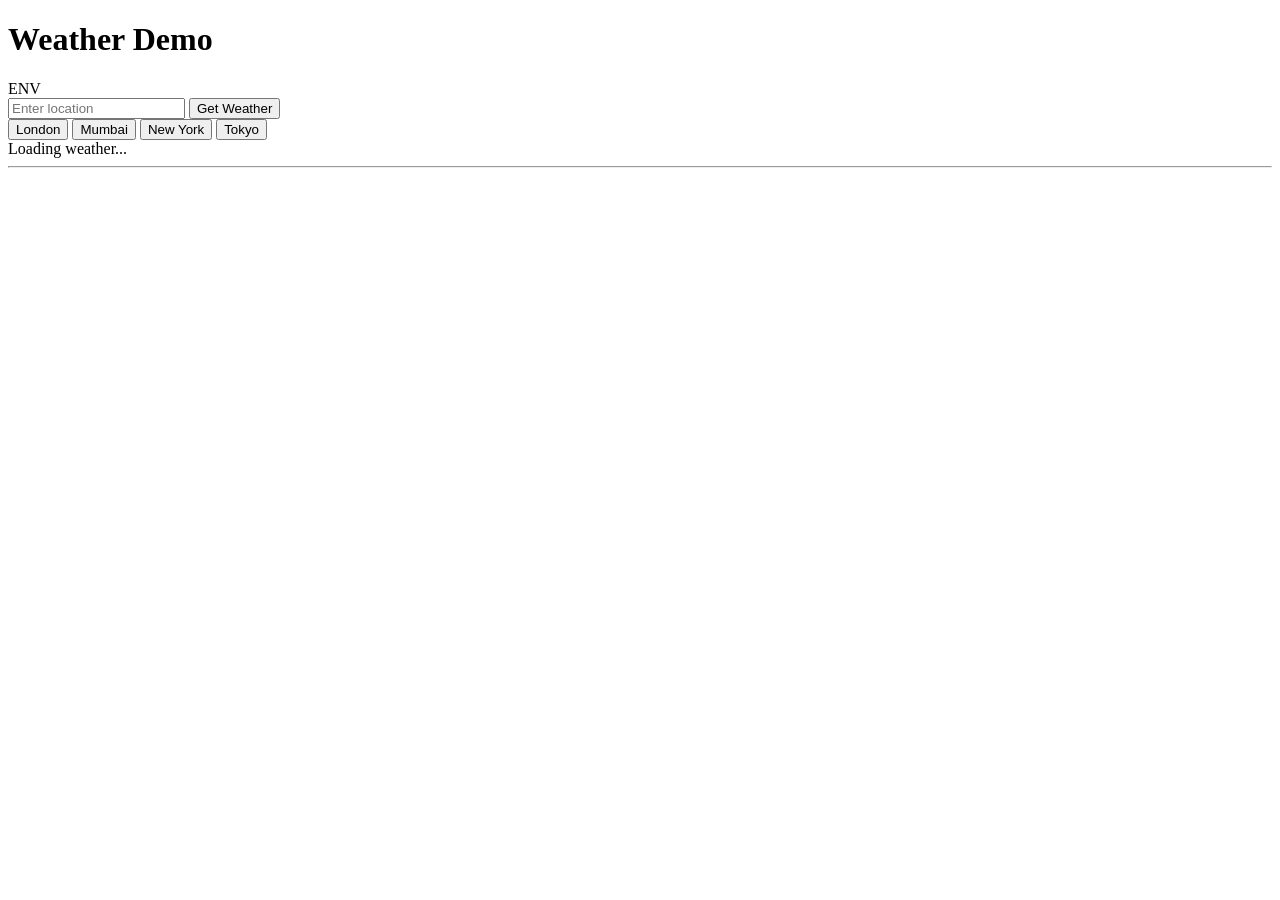
==== frontend/index.html @ 347a8a6f "Create index.html" ====
<!DOCTYPE html>
<html>
<head>
  <title>Harness Weather Demo</title>
  <link rel="stylesheet" href="style.css">
</head>
<body>

<div id="app">

  <div class="header">
    <h1>Weather Demo</h1>
    <div id="envBadge">ENV</div>
  </div>

  <div id="versionBanner"></div>

  <div class="search">
    <input type="text" id="placeInput" placeholder="Enter location">
    <button onclick="getWeather()">Get Weather</button>
  </div>

  <div class="quickButtons">
    <button onclick="quickPlace('London')">London</button>
    <button onclick="quickPlace('Mumbai')">Mumbai</button>
    <button onclick="quickPlace('New York')">New York</button>
    <button onclick="quickPlace('Tokyo')">Tokyo</button>
  </div>

  <div id="loading" class="hidden">
    Loading weather...
  </div>

  <div id="weatherCard" class="hidden">
    <div id="icon"></div>
    <div id="temperature"></div>
    <div id="summary"></div>
    <div id="wind"></div>

    <hr>

    <div id="metadata"></div>
  </div>

</div>

<script src="app.js"></script>

</body>
</html>
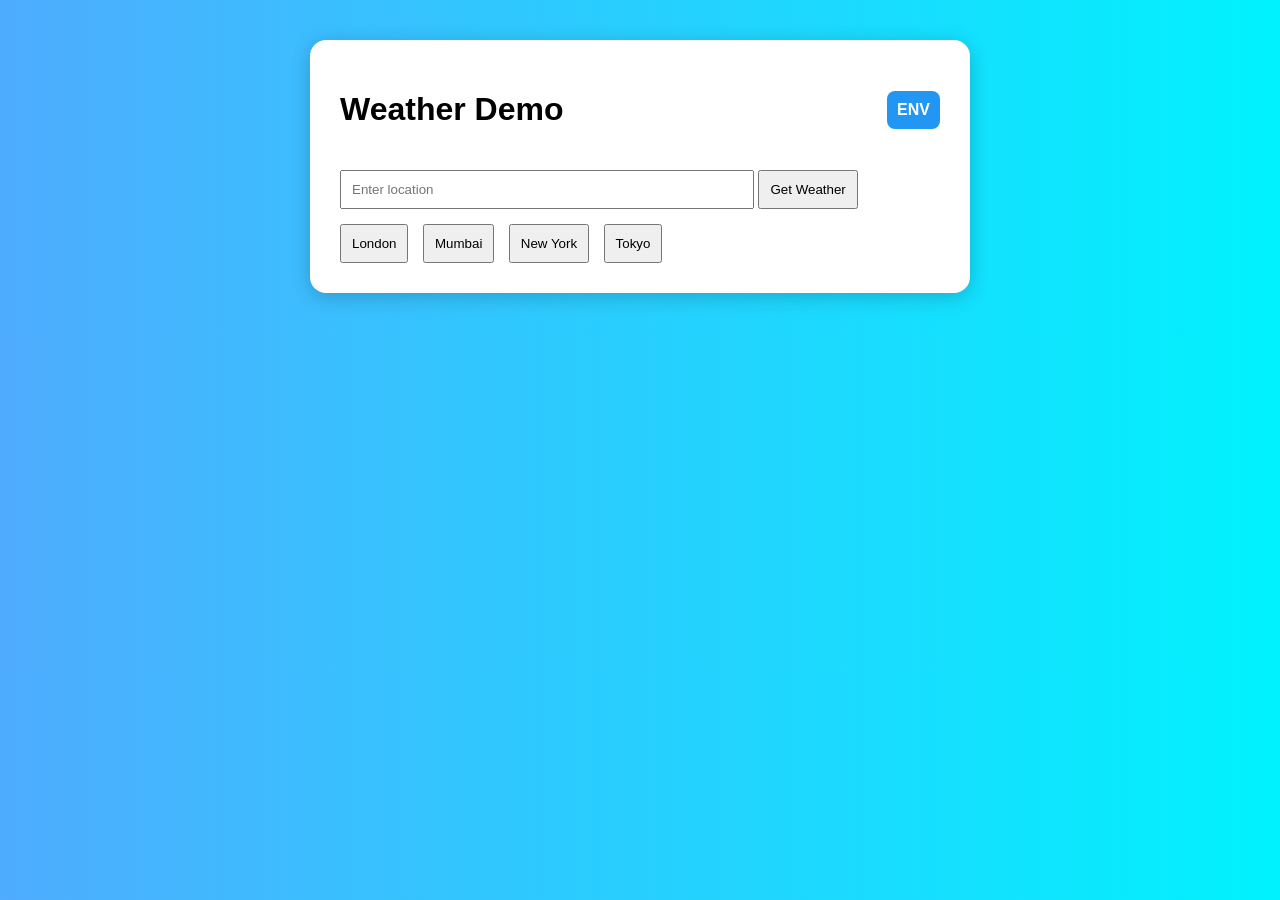
==== commit d4a599f5: "Update index.html" ====
--- a/frontend/index.html
+++ b/frontend/index.html
@@ -23,7 +23,7 @@
   <div class="quickButtons">
     <button onclick="quickPlace('London')">London</button>
     <button onclick="quickPlace('Mumbai')">Mumbai</button>
-    <button onclick="quickPlace('New York')">New York</button>
+    <button onclick="quickPlace('new-york-city')">New York</button>
     <button onclick="quickPlace('Tokyo')">Tokyo</button>
   </div>
 
--- a/frontend/style.css
+++ b/frontend/style.css
@@ -0,0 +1,84 @@
+body {
+  font-family: Arial, sans-serif;
+  background: linear-gradient(to right, #4facfe, #00f2fe);
+  margin: 0;
+  padding: 40px;
+}
+
+#app {
+  background: white;
+  max-width: 600px;
+  margin: auto;
+  padding: 30px;
+  border-radius: 16px;
+  box-shadow: 0px 4px 20px rgba(0,0,0,0.2);
+}
+
+.header {
+  display: flex;
+  justify-content: space-between;
+  align-items: center;
+}
+
+#envBadge {
+  padding: 10px;
+  border-radius: 8px;
+  background: #2196f3;
+  color: white;
+  font-weight: bold;
+}
+
+.search {
+  margin-top: 20px;
+}
+
+input {
+  padding: 10px;
+  width: 65%;
+}
+
+button {
+  padding: 10px;
+  cursor: pointer;
+}
+
+.quickButtons {
+  margin-top: 15px;
+}
+
+.quickButtons button {
+  margin-right: 10px;
+}
+
+#loading {
+  margin-top: 20px;
+  font-weight: bold;
+}
+
+#weatherCard {
+  margin-top: 25px;
+  text-align: center;
+}
+
+#icon {
+  font-size: 70px;
+}
+
+#temperature {
+  font-size: 48px;
+  font-weight: bold;
+}
+
+#summary {
+  font-size: 24px;
+}
+
+.hidden {
+  display: none;
+}
+
+#versionBanner {
+  margin-top: 10px;
+  font-size: 14px;
+  color: gray;
+}
